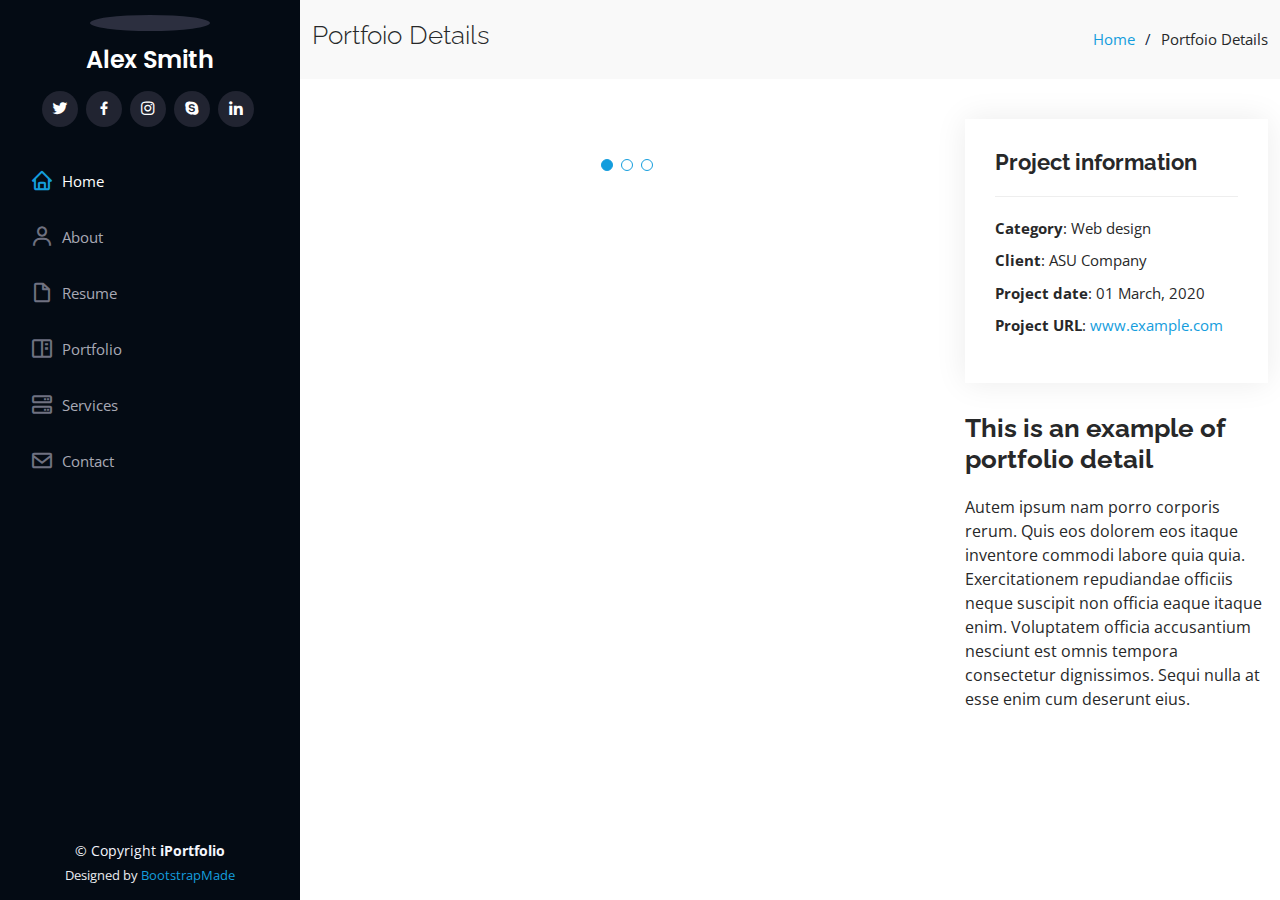
==== portfolio-details.html @ 9ef7882c "portfolio" ====
<!DOCTYPE html>
<html lang="en">

<head>
  <meta charset="utf-8">
  <meta content="width=device-width, initial-scale=1.0" name="viewport">

  <title>Portfolio Details - iPortfolio Bootstrap Template</title>
  <meta content="" name="description">
  <meta content="" name="keywords">

  <!-- Favicons -->
  <link href="assets/img/favicon.png" rel="icon">
  <link href="assets/img/apple-touch-icon.png" rel="apple-touch-icon">

  <!-- Google Fonts -->
  <link href="https://fonts.googleapis.com/css?family=Open+Sans:300,300i,400,400i,600,600i,700,700i|Raleway:300,300i,400,400i,500,500i,600,600i,700,700i|Poppins:300,300i,400,400i,500,500i,600,600i,700,700i" rel="stylesheet">

  <!-- Vendor CSS Files -->
  <link href="assets/vendor/aos/aos.css" rel="stylesheet">
  <link href="assets/vendor/bootstrap/css/bootstrap.min.css" rel="stylesheet">
  <link href="assets/vendor/bootstrap-icons/bootstrap-icons.css" rel="stylesheet">
  <link href="assets/vendor/boxicons/css/boxicons.min.css" rel="stylesheet">
  <link href="assets/vendor/glightbox/css/glightbox.min.css" rel="stylesheet">
  <link href="assets/vendor/swiper/swiper-bundle.min.css" rel="stylesheet">

  <!-- Template Main CSS File -->
  <link href="assets/css/style.css" rel="stylesheet">

  <!-- =======================================================
  * Template Name: iPortfolio - v3.3.0
  * Template URL: https://bootstrapmade.com/iportfolio-bootstrap-portfolio-websites-template/
  * Author: BootstrapMade.com
  * License: https://bootstrapmade.com/license/
  ======================================================== -->
</head>

<body>

  <!-- ======= Mobile nav toggle button ======= -->
  <i class="bi bi-list mobile-nav-toggle d-xl-none"></i>

  <!-- ======= Header ======= -->
  <header id="header">
    <div class="d-flex flex-column">

      <div class="profile">
        <img src="assets/img/profile-img.jpg" alt="" class="img-fluid rounded-circle">
        <h1 class="text-light"><a href="index.html">Alex Smith</a></h1>
        <div class="social-links mt-3 text-center">
          <a href="#" class="twitter"><i class="bx bxl-twitter"></i></a>
          <a href="#" class="facebook"><i class="bx bxl-facebook"></i></a>
          <a href="#" class="instagram"><i class="bx bxl-instagram"></i></a>
          <a href="#" class="google-plus"><i class="bx bxl-skype"></i></a>
          <a href="#" class="linkedin"><i class="bx bxl-linkedin"></i></a>
        </div>
      </div>

      <nav id="navbar" class="nav-menu navbar">
        <ul>
          <li><a href="#hero" class="nav-link scrollto active"><i class="bx bx-home"></i> <span>Home</span></a></li>
          <li><a href="#about" class="nav-link scrollto"><i class="bx bx-user"></i> <span>About</span></a></li>
          <li><a href="#resume" class="nav-link scrollto"><i class="bx bx-file-blank"></i> <span>Resume</span></a></li>
          <li><a href="#portfolio" class="nav-link scrollto"><i class="bx bx-book-content"></i> <span>Portfolio</span></a></li>
          <li><a href="#services" class="nav-link scrollto"><i class="bx bx-server"></i> <span>Services</span></a></li>
          <li><a href="#contact" class="nav-link scrollto"><i class="bx bx-envelope"></i> <span>Contact</span></a></li>
        </ul>
      </nav><!-- .nav-menu -->
    </div>
  </header><!-- End Header -->

  <main id="main">

    <!-- ======= Breadcrumbs ======= -->
    <section id="breadcrumbs" class="breadcrumbs">
      <div class="container">

        <div class="d-flex justify-content-between align-items-center">
          <h2>Portfoio Details</h2>
          <ol>
            <li><a href="index.html">Home</a></li>
            <li>Portfoio Details</li>
          </ol>
        </div>

      </div>
    </section><!-- End Breadcrumbs -->

    <!-- ======= Portfolio Details Section ======= -->
    <section id="portfolio-details" class="portfolio-details">
      <div class="container">

        <div class="row gy-4">

          <div class="col-lg-8">
            <div class="portfolio-details-slider swiper-container">
              <div class="swiper-wrapper align-items-center">

                <div class="swiper-slide">
                  <img src="assets/img/portfolio/portfolio-details-1.jpg" alt="">
                </div>

                <div class="swiper-slide">
                  <img src="assets/img/portfolio/portfolio-details-2.jpg" alt="">
                </div>

                <div class="swiper-slide">
                  <img src="assets/img/portfolio/portfolio-details-3.jpg" alt="">
                </div>

              </div>
              <div class="swiper-pagination"></div>
            </div>
          </div>

          <div class="col-lg-4">
            <div class="portfolio-info">
              <h3>Project information</h3>
              <ul>
                <li><strong>Category</strong>: Web design</li>
                <li><strong>Client</strong>: ASU Company</li>
                <li><strong>Project date</strong>: 01 March, 2020</li>
                <li><strong>Project URL</strong>: <a href="#">www.example.com</a></li>
              </ul>
            </div>
            <div class="portfolio-description">
              <h2>This is an example of portfolio detail</h2>
              <p>
                Autem ipsum nam porro corporis rerum. Quis eos dolorem eos itaque inventore commodi labore quia quia. Exercitationem repudiandae officiis neque suscipit non officia eaque itaque enim. Voluptatem officia accusantium nesciunt est omnis tempora consectetur dignissimos. Sequi nulla at esse enim cum deserunt eius.
              </p>
            </div>
          </div>

        </div>

      </div>
    </section><!-- End Portfolio Details Section -->

  </main><!-- End #main -->

  <!-- ======= Footer ======= -->
  <footer id="footer">
    <div class="container">
      <div class="copyright">
        &copy; Copyright <strong><span>iPortfolio</span></strong>
      </div>
      <div class="credits">
        <!-- All the links in the footer should remain intact. -->
        <!-- You can delete the links only if you purchased the pro version. -->
        <!-- Licensing information: https://bootstrapmade.com/license/ -->
        <!-- Purchase the pro version with working PHP/AJAX contact form: https://bootstrapmade.com/iportfolio-bootstrap-portfolio-websites-template/ -->
        Designed by <a href="https://bootstrapmade.com/">BootstrapMade</a>
      </div>
    </div>
  </footer><!-- End  Footer -->

  <a href="#" class="back-to-top d-flex align-items-center justify-content-center"><i class="bi bi-arrow-up-short"></i></a>

  <!-- Vendor JS Files -->
  <script src="assets/vendor/aos/aos.js"></script>
  <script src="assets/vendor/bootstrap/js/bootstrap.bundle.min.js"></script>
  <script src="assets/vendor/glightbox/js/glightbox.min.js"></script>
  <script src="assets/vendor/isotope-layout/isotope.pkgd.min.js"></script>
  <script src="assets/vendor/php-email-form/validate.js"></script>
  <script src="assets/vendor/purecounter/purecounter.js"></script>
  <script src="assets/vendor/swiper/swiper-bundle.min.js"></script>
  <script src="assets/vendor/typed.js/typed.min.js"></script>
  <script src="assets/vendor/waypoints/noframework.waypoints.js"></script>

  <!-- Template Main JS File -->
  <script src="assets/js/main.js"></script>

</body>

</html>
---- assets/css/style.css ----
/**
* Template Name: iPortfolio - v3.3.0
* Template URL: https://bootstrapmade.com/iportfolio-bootstrap-portfolio-websites-template/
* Author: BootstrapMade.com
* License: https://bootstrapmade.com/license/
*/

/*--------------------------------------------------------------
# General
--------------------------------------------------------------*/
body {
  font-family: "Open Sans", sans-serif;
  color: #272829;
}

a {
  color: #149ddd;
  text-decoration: none;
}

a:hover {
  color: #37b3ed;
  text-decoration: none;
}

h1, h2, h3, h4, h5, h6 {
  font-family: "Raleway", sans-serif;
}

/*--------------------------------------------------------------
# Back to top button
--------------------------------------------------------------*/
.back-to-top {
  position: fixed;
  visibility: hidden;
  opacity: 0;
  right: 15px;
  bottom: 15px;
  z-index: 996;
  background: #149ddd;
  width: 40px;
  height: 40px;
  border-radius: 50px;
  transition: all 0.4s;
}

.back-to-top i {
  font-size: 28px;
  color: #fff;
  line-height: 0;
}

.back-to-top:hover {
  background: #2eafec;
  color: #fff;
}

.back-to-top.active {
  visibility: visible;
  opacity: 1;
}

/*--------------------------------------------------------------
# Header
--------------------------------------------------------------*/
#header {
  position: fixed;
  top: 0;
  left: 0;
  bottom: 0;
  width: 300px;
  transition: all ease-in-out 0.5s;
  z-index: 9997;
  transition: all 0.5s;
  padding: 0 15px;
  background: #040b14;
  overflow-y: auto;
}

#header .profile img {
  margin: 15px auto;
  display: block;
  width: 120px;
  border: 8px solid #2c2f3f;
}

#header .profile h1 {
  font-size: 24px;
  margin: 0;
  padding: 0;
  font-weight: 600;
  -moz-text-align-last: center;
  text-align-last: center;
  font-family: "Poppins", sans-serif;
}

#header .profile h1 a, #header .profile h1 a:hover {
  color: #fff;
  text-decoration: none;
}

#header .profile .social-links a {
  font-size: 18px;
  display: inline-block;
  background: #212431;
  color: #fff;
  line-height: 1;
  padding: 8px 0;
  margin-right: 4px;
  border-radius: 50%;
  text-align: center;
  width: 36px;
  height: 36px;
  transition: 0.3s;
}

#header .profile .social-links a:hover {
  background: #149ddd;
  color: #fff;
  text-decoration: none;
}

#main {
  margin-left: 300px;
}

@media (max-width: 1199px) {
  #header {
    left: -300px;
  }
  #main {
    margin-left: 0;
  }
}

/*--------------------------------------------------------------
# Navigation Menu
--------------------------------------------------------------*/
/* Desktop Navigation */
.nav-menu {
  padding: 30px 0 0 0;
}

.nav-menu * {
  margin: 0;
  padding: 0;
  list-style: none;
}

.nav-menu > ul > li {
  position: relative;
  white-space: nowrap;
}

.nav-menu a, .nav-menu a:focus {
  display: flex;
  align-items: center;
  color: #a8a9b4;
  padding: 12px 15px;
  margin-bottom: 8px;
  transition: 0.3s;
  font-size: 15px;
}

.nav-menu a i, .nav-menu a:focus i {
  font-size: 24px;
  padding-right: 8px;
  color: #6f7180;
}

.nav-menu a:hover, .nav-menu .active, .nav-menu .active:focus, .nav-menu li:hover > a {
  text-decoration: none;
  color: #fff;
}

.nav-menu a:hover i, .nav-menu .active i, .nav-menu .active:focus i, .nav-menu li:hover > a i {
  color: #149ddd;
}

/* Mobile Navigation */
.mobile-nav-toggle {
  position: fixed;
  right: 15px;
  top: 15px;
  z-index: 9998;
  border: 0;
  font-size: 24px;
  transition: all 0.4s;
  outline: none !important;
  background-color: #149ddd;
  color: #fff;
  width: 40px;
  height: 40px;
  display: inline-flex;
  align-items: center;
  justify-content: center;
  line-height: 0;
  border-radius: 50px;
  cursor: pointer;
}

.mobile-nav-active {
  overflow: hidden;
}

.mobile-nav-active #header {
  left: 0;
}

/*--------------------------------------------------------------
# Hero Section
--------------------------------------------------------------*/
#hero {
  width: 100%;
  height: 100vh;
  background: url("../img/pradip-bg.jpg") top center;
  background-size: cover;
}

#hero:before {
  content: "";
  background: rgba(5, 13, 24, 0.3);
  position: absolute;
  bottom: 0;
  top: 0;
  left: 0;
  right: 0;
  z-index: 1;
}

#hero .hero-container {
  position: relative;
  z-index: 2;
  min-width: 300px;
}

#hero h1 {
  margin: 0 0 10px 0;
  font-size: 64px;
  font-weight: 700;
  line-height: 56px;
  color: #fff;
}

#hero p {
  color: #fff;
  margin-bottom: 50px;
  font-size: 26px;
  font-family: "Poppins", sans-serif;
}

#hero p span {
  color: #fff;
  padding-bottom: 4px;
  letter-spacing: 1px;
  border-bottom: 3px solid #149ddd;
}

@media (min-width: 1024px) {
  #hero {
    background-attachment: fixed;
  }
}

@media (max-width: 768px) {
  #hero h1 {
    font-size: 28px;
    line-height: 36px;
  }
  #hero h2 {
    font-size: 18px;
    line-height: 24px;
    margin-bottom: 30px;
  }
}

/*--------------------------------------------------------------
# Sections General
--------------------------------------------------------------*/
section {
  padding: 60px 0;
  overflow: hidden;
}

.section-bg {
  background: #f5f8fd;
}

.section-title {
  padding-bottom: 30px;
}

.section-title h2 {
  font-size: 32px;
  font-weight: bold;
  margin-bottom: 20px;
  padding-bottom: 20px;
  position: relative;
  color: #173b6c;
}

.section-title h2::after {
  content: '';
  position: absolute;
  display: block;
  width: 50px;
  height: 3px;
  background: #149ddd;
  bottom: 0;
  left: 0;
}

.section-title p {
  margin-bottom: 0;
}

/*--------------------------------------------------------------
# About
--------------------------------------------------------------*/
.about .content h3 {
  font-weight: 700;
  font-size: 26px;
  color: #173b6c;
}

.about .content ul {
  list-style: none;
  padding: 0;
}

.about .content ul li {
  margin-bottom: 20px;
  display: flex;
  align-items: center;
}

.about .content ul strong {
  margin-right: 10px;
}

.about .content ul i {
  font-size: 16px;
  margin-right: 5px;
  color: #149ddd;
  line-height: 0;
}

.about .content p:last-child {
  margin-bottom: 0;
}

/*--------------------------------------------------------------
# Facts
--------------------------------------------------------------*/
.facts {
  padding-bottom: 30px;
}

.facts .count-box {
  padding: 30px;
  width: 100%;
}

.facts .count-box i {
  display: block;
  font-size: 44px;
  color: #149ddd;
  float: left;
  line-height: 0;
}

.facts .count-box span {
  font-size: 48px;
  line-height: 40px;
  display: block;
  font-weight: 700;
  color: #050d18;
  margin-left: 60px;
}

.facts .count-box p {
  padding: 15px 0 0 0;
  margin: 0 0 0 60px;
  font-family: "Raleway", sans-serif;
  font-size: 14px;
  color: #122f57;
}

.facts .count-box a {
  font-weight: 600;
  display: block;
  margin-top: 20px;
  color: #122f57;
  font-size: 15px;
  font-family: "Poppins", sans-serif;
  transition: ease-in-out 0.3s;
}

.facts .count-box a:hover {
  color: #1f5297;
}

/*--------------------------------------------------------------
# Akills
--------------------------------------------------------------*/
.skills .progress {
  height: 60px;
  display: block;
  background: none;
  border-radius: 0;
}

.skills .progress .skill {
  padding: 0;
  margin: 0 0 6px 0;
  text-transform: uppercase;
  display: block;
  font-weight: 600;
  font-family: "Poppins", sans-serif;
  color: #050d18;
}

.skills .progress .skill .val {
  float: right;
  font-style: normal;
}

.skills .progress-bar-wrap {
  background: #dce8f8;
  height: 10px;
}

.skills .progress-bar {
  width: 1px;
  height: 10px;
  transition: .9s;
  background-color: #149ddd;
}

/*--------------------------------------------------------------
# Resume
--------------------------------------------------------------*/
.resume .resume-title {
  font-size: 26px;
  font-weight: 700;
  margin-top: 20px;
  margin-bottom: 20px;
  color: #050d18;
}

.resume .resume-item {
  padding: 0 0 20px 20px;
  margin-top: -2px;
  border-left: 2px solid #1f5297;
  position: relative;
}

.resume .resume-item h4 {
  line-height: 18px;
  font-size: 18px;
  font-weight: 600;
  text-transform: uppercase;
  font-family: "Poppins", sans-serif;
  color: #050d18;
  margin-bottom: 10px;
}

.resume .resume-item h5 {
  font-size: 16px;
  background: #e4edf9;
  padding: 5px 15px;
  display: inline-block;
  font-weight: 600;
  margin-bottom: 10px;
}

.resume .resume-item ul {
  padding-left: 20px;
}

.resume .resume-item ul li {
  padding-bottom: 10px;
}

.resume .resume-item:last-child {
  padding-bottom: 0;
}

.resume .resume-item::before {
  content: "";
  position: absolute;
  width: 16px;
  height: 16px;
  border-radius: 50px;
  left: -9px;
  top: 0;
  background: #fff;
  border: 2px solid #1f5297;
}

/*--------------------------------------------------------------
# Portfolio
--------------------------------------------------------------*/
.portfolio .portfolio-item {
  margin-bottom: 30px;
}

.portfolio #portfolio-flters {
  padding: 0;
  margin: 0 auto 35px auto;
  list-style: none;
  text-align: center;
  background: #fff;
  border-radius: 50px;
  padding: 2px 15px;
}

.portfolio #portfolio-flters li {
  cursor: pointer;
  display: inline-block;
  padding: 10px 15px 8px 15px;
  font-size: 14px;
  font-weight: 600;
  line-height: 1;
  text-transform: uppercase;
  color: #272829;
  margin-bottom: 5px;
  transition: all 0.3s ease-in-out;
}

.portfolio #portfolio-flters li:hover, .portfolio #portfolio-flters li.filter-active {
  color: #149ddd;
}

.portfolio #portfolio-flters li:last-child {
  margin-right: 0;
}

.portfolio .portfolio-wrap {
  transition: 0.3s;
  position: relative;
  overflow: hidden;
  z-index: 1;
}

.portfolio .portfolio-wrap::before {
  content: "";
  background: rgba(255, 255, 255, 0.5);
  position: absolute;
  left: 0;
  right: 0;
  top: 0;
  bottom: 0;
  transition: all ease-in-out 0.3s;
  z-index: 2;
  opacity: 0;
}

.portfolio .portfolio-wrap .portfolio-links {
  opacity: 1;
  left: 0;
  right: 0;
  bottom: -60px;
  z-index: 3;
  position: absolute;
  transition: all ease-in-out 0.3s;
  display: flex;
  justify-content: center;
}

.portfolio .portfolio-wrap .portfolio-links a {
  color: #fff;
  font-size: 28px;
  text-align: center;
  background: rgba(20, 157, 221, 0.75);
  transition: 0.3s;
  width: 50%;
}

.portfolio .portfolio-wrap .portfolio-links a:hover {
  background: rgba(20, 157, 221, 0.95);
}

.portfolio .portfolio-wrap .portfolio-links a + a {
  border-left: 1px solid #37b3ed;
}

.portfolio .portfolio-wrap:hover::before {
  top: 0;
  left: 0;
  right: 0;
  bottom: 0;
  opacity: 1;
}

.portfolio .portfolio-wrap:hover .portfolio-links {
  opacity: 1;
  bottom: 0;
}

/*--------------------------------------------------------------
# Portfolio Details
--------------------------------------------------------------*/
.portfolio-details {
  padding-top: 40px;
}

.portfolio-details .portfolio-details-slider img {
  width: 100%;
}

.portfolio-details .portfolio-details-slider .swiper-pagination {
  margin-top: 20px;
  position: relative;
}

.portfolio-details .portfolio-details-slider .swiper-pagination .swiper-pagination-bullet {
  width: 12px;
  height: 12px;
  background-color: #fff;
  opacity: 1;
  border: 1px solid #149ddd;
}

.portfolio-details .portfolio-details-slider .swiper-pagination .swiper-pagination-bullet-active {
  background-color: #149ddd;
}

.portfolio-details .portfolio-info {
  padding: 30px;
  box-shadow: 0px 0 30px rgba(5, 13, 24, 0.08);
}

.portfolio-details .portfolio-info h3 {
  font-size: 22px;
  font-weight: 700;
  margin-bottom: 20px;
  padding-bottom: 20px;
  border-bottom: 1px solid #eee;
}

.portfolio-details .portfolio-info ul {
  list-style: none;
  padding: 0;
  font-size: 15px;
}

.portfolio-details .portfolio-info ul li + li {
  margin-top: 10px;
}

.portfolio-details .portfolio-description {
  padding-top: 30px;
}

.portfolio-details .portfolio-description h2 {
  font-size: 26px;
  font-weight: 700;
  margin-bottom: 20px;
}

.portfolio-details .portfolio-description p {
  padding: 0;
}

/*--------------------------------------------------------------
# Services
--------------------------------------------------------------*/
.services .icon-box {
  margin-bottom: 20px;
}

.services .icon {
  float: left;
  display: flex;
  align-items: center;
  justify-content: center;
  width: 54px;
  height: 54px;
  background: #149ddd;
  border-radius: 50%;
  transition: 0.5s;
  border: 1px solid #149ddd;
}

.services .icon i {
  color: #fff;
  font-size: 24px;
  line-height: 0;
}

.services .icon-box:hover .icon {
  background: #fff;
}

.services .icon-box:hover .icon i {
  color: #149ddd;
}

.services .title {
  margin-left: 80px;
  font-weight: 700;
  margin-bottom: 15px;
  font-size: 18px;
}

.services .title a {
  color: #343a40;
}

.services .title a:hover {
  color: #149ddd;
}

.services .description {
  margin-left: 80px;
  line-height: 24px;
  font-size: 14px;
}

/*--------------------------------------------------------------
# Testimonials
--------------------------------------------------------------*/
.testimonials .testimonial-item {
  box-sizing: content-box;
  text-align: center;
  min-height: 320px;
}

.testimonials .testimonial-item .testimonial-img {
  width: 90px;
  border-radius: 50%;
  margin: 0 auto;
}

.testimonials .testimonial-item h3 {
  font-size: 18px;
  font-weight: bold;
  margin: 10px 0 5px 0;
  color: #111;
}

.testimonials .testimonial-item h4 {
  font-size: 14px;
  color: #999;
  margin: 0;
}

.testimonials .testimonial-item .quote-icon-left, .testimonials .testimonial-item .quote-icon-right {
  color: #c3e8fa;
  font-size: 26px;
}

.testimonials .testimonial-item .quote-icon-left {
  display: inline-block;
  left: -5px;
  position: relative;
}

.testimonials .testimonial-item .quote-icon-right {
  display: inline-block;
  right: -5px;
  position: relative;
  top: 10px;
}

.testimonials .testimonial-item p {
  font-style: italic;
  margin: 0 15px 15px 15px;
  padding: 20px;
  background: #fff;
  position: relative;
  margin-bottom: 35px;
  border-radius: 6px;
  box-shadow: 0px 2px 15px rgba(0, 0, 0, 0.1);
}

.testimonials .testimonial-item p::after {
  content: "";
  width: 0;
  height: 0;
  border-top: 20px solid #fff;
  border-right: 20px solid transparent;
  border-left: 20px solid transparent;
  position: absolute;
  bottom: -20px;
  left: calc(50% - 20px);
}

.testimonials .swiper-pagination {
  margin-top: 20px;
  position: relative;
}

.testimonials .swiper-pagination .swiper-pagination-bullet {
  width: 12px;
  height: 12px;
  background-color: #fff;
  opacity: 1;
  border: 1px solid #149ddd;
}

.testimonials .swiper-pagination .swiper-pagination-bullet-active {
  background-color: #149ddd;
}

/*--------------------------------------------------------------
# Contact
--------------------------------------------------------------*/
.contact {
  padding-bottom: 130px;
}

.contact .info {
  padding: 30px;
  background: #fff;
  width: 100%;
  box-shadow: 0 0 24px 0 rgba(0, 0, 0, 0.12);
}

.contact .info i {
  font-size: 20px;
  color: #149ddd;
  float: left;
  width: 44px;
  height: 44px;
  background: #dff3fc;
  display: flex;
  justify-content: center;
  align-items: center;
  border-radius: 50px;
  transition: all 0.3s ease-in-out;
}

.contact .info h4 {
  padding: 0 0 0 60px;
  font-size: 22px;
  font-weight: 600;
  margin-bottom: 5px;
  color: #050d18;
}

.contact .info p {
  padding: 0 0 10px 60px;
  margin-bottom: 20px;
  font-size: 14px;
  color: #173b6c;
}

.contact .info .email p {
  padding-top: 5px;
}

.contact .info .social-links {
  padding-left: 60px;
}

.contact .info .social-links a {
  font-size: 18px;
  display: inline-block;
  background: #333;
  color: #fff;
  line-height: 1;
  padding: 8px 0;
  border-radius: 50%;
  text-align: center;
  width: 36px;
  height: 36px;
  transition: 0.3s;
  margin-right: 10px;
}

.contact .info .social-links a:hover {
  background: #149ddd;
  color: #fff;
}

.contact .info .email:hover i, .contact .info .address:hover i, .contact .info .phone:hover i {
  background: #149ddd;
  color: #fff;
}

.contact .php-email-form {
  width: 100%;
  padding: 30px;
  background: #fff;
  box-shadow: 0 0 24px 0 rgba(0, 0, 0, 0.12);
}

.contact .php-email-form .form-group {
  padding-bottom: 8px;
}

.contact .php-email-form .validate {
  display: none;
  color: red;
  margin: 0 0 15px 0;
  font-weight: 400;
  font-size: 13px;
}

.contact .php-email-form .error-message {
  display: none;
  color: #fff;
  background: #ed3c0d;
  text-align: left;
  padding: 15px;
  font-weight: 600;
}

.contact .php-email-form .error-message br + br {
  margin-top: 25px;
}

.contact .php-email-form .sent-message {
  display: none;
  color: #fff;
  background: #18d26e;
  text-align: center;
  padding: 15px;
  font-weight: 600;
}

.contact .php-email-form .loading {
  display: none;
  background: #fff;
  text-align: center;
  padding: 15px;
}

.contact .php-email-form .loading:before {
  content: "";
  display: inline-block;
  border-radius: 50%;
  width: 24px;
  height: 24px;
  margin: 0 10px -6px 0;
  border: 3px solid #18d26e;
  border-top-color: #eee;
  -webkit-animation: animate-loading 1s linear infinite;
  animation: animate-loading 1s linear infinite;
}

.contact .php-email-form .form-group {
  margin-bottom: 15px;
}

.contact .php-email-form label {
  padding-bottom: 8px;
}

.contact .php-email-form input, .contact .php-email-form textarea {
  border-radius: 0;
  box-shadow: none;
  font-size: 14px;
}

.contact .php-email-form input {
  height: 44px;
}

.contact .php-email-form textarea {
  padding: 10px 15px;
}

.contact .php-email-form button[type="submit"] {
  background: #149ddd;
  border: 0;
  padding: 10px 24px;
  color: #fff;
  transition: 0.4s;
  border-radius: 4px;
}

.contact .php-email-form button[type="submit"]:hover {
  background: #37b3ed;
}

@-webkit-keyframes animate-loading {
  0% {
    transform: rotate(0deg);
  }
  100% {
    transform: rotate(360deg);
  }
}

@keyframes animate-loading {
  0% {
    transform: rotate(0deg);
  }
  100% {
    transform: rotate(360deg);
  }
}

/*--------------------------------------------------------------
# Breadcrumbs
--------------------------------------------------------------*/
.breadcrumbs {
  padding: 20px 0;
  background: #f9f9f9;
}

.breadcrumbs h2 {
  font-size: 26px;
  font-weight: 300;
}

.breadcrumbs ol {
  display: flex;
  flex-wrap: wrap;
  list-style: none;
  padding: 0;
  margin: 0;
  font-size: 15px;
}

.breadcrumbs ol li + li {
  padding-left: 10px;
}

.breadcrumbs ol li + li::before {
  display: inline-block;
  padding-right: 10px;
  color: #0e2442;
  content: "/";
}

@media (max-width: 768px) {
  .breadcrumbs .d-flex {
    display: block !important;
  }
  .breadcrumbs ol {
    display: block;
  }
  .breadcrumbs ol li {
    display: inline-block;
  }
}

/*--------------------------------------------------------------
# Footer
--------------------------------------------------------------*/
#footer {
  padding: 15px;
  color: #f4f6fd;
  font-size: 14px;
  position: fixed;
  left: 0;
  bottom: 0;
  width: 300px;
  z-index: 9999;
  background: #040b14;
}

#footer .copyright {
  text-align: center;
}

#footer .credits {
  padding-top: 5px;
  text-align: center;
  font-size: 13px;
  color: #eaebf0;
}

@media (max-width: 1199px) {
  #footer {
    position: static;
    width: auto;
    padding-right: 20px 15px;
  }
}
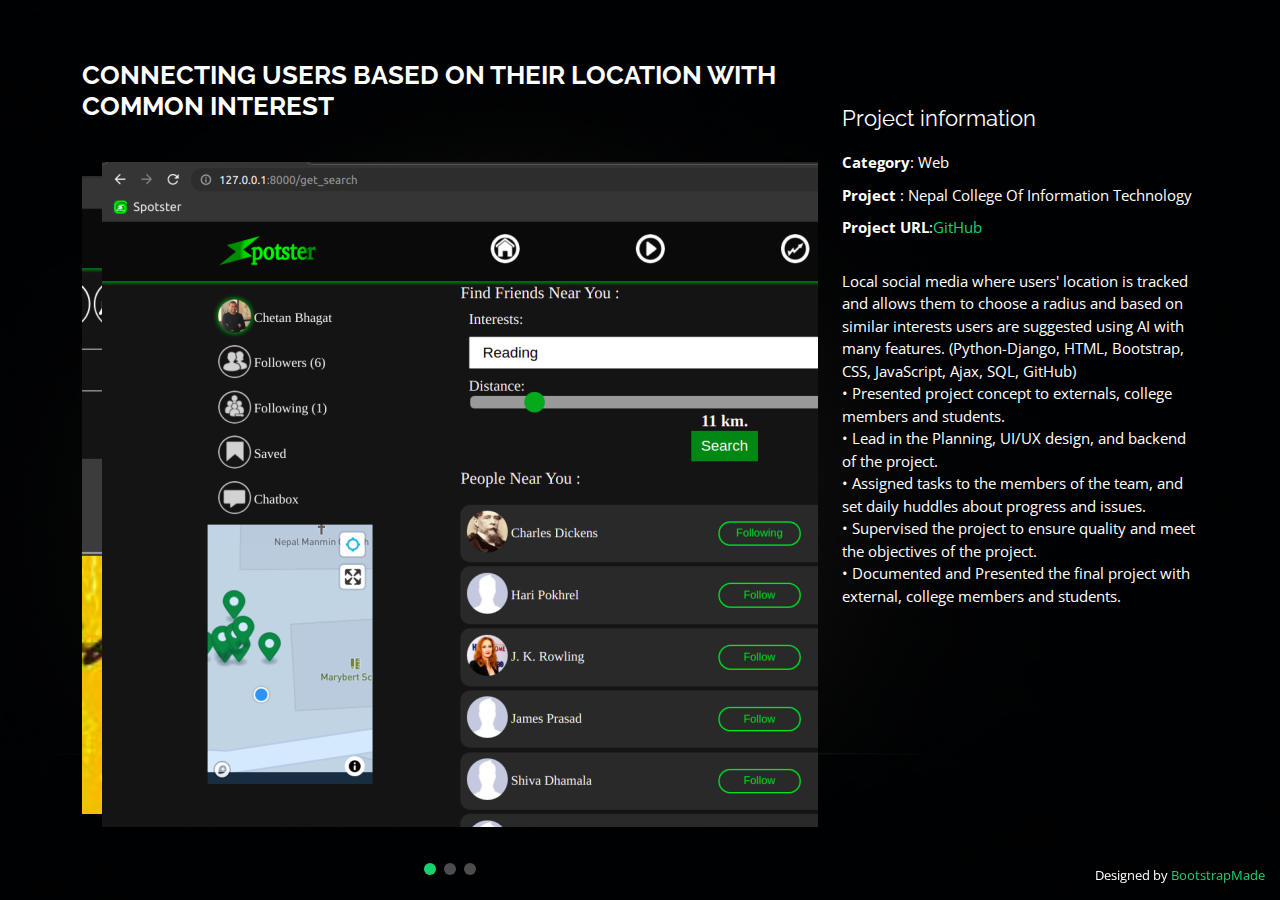
==== commit 7a5e91df: "New portfolio" ====
--- a/portfolio-details.html
+++ b/portfolio-details.html
@@ -1,175 +1,121 @@
-<!DOCTYPE html>
-<html lang="en">
-
-<head>
-  <meta charset="utf-8">
-  <meta content="width=device-width, initial-scale=1.0" name="viewport">
-
-  <title>Portfolio Details - iPortfolio Bootstrap Template</title>
-  <meta content="" name="description">
-  <meta content="" name="keywords">
-
-  <!-- Favicons -->
-  <link href="assets/img/favicon.png" rel="icon">
-  <link href="assets/img/apple-touch-icon.png" rel="apple-touch-icon">
-
-  <!-- Google Fonts -->
-  <link href="https://fonts.googleapis.com/css?family=Open+Sans:300,300i,400,400i,600,600i,700,700i|Raleway:300,300i,400,400i,500,500i,600,600i,700,700i|Poppins:300,300i,400,400i,500,500i,600,600i,700,700i" rel="stylesheet">
-
-  <!-- Vendor CSS Files -->
-  <link href="assets/vendor/aos/aos.css" rel="stylesheet">
-  <link href="assets/vendor/bootstrap/css/bootstrap.min.css" rel="stylesheet">
-  <link href="assets/vendor/bootstrap-icons/bootstrap-icons.css" rel="stylesheet">
-  <link href="assets/vendor/boxicons/css/boxicons.min.css" rel="stylesheet">
-  <link href="assets/vendor/glightbox/css/glightbox.min.css" rel="stylesheet">
-  <link href="assets/vendor/swiper/swiper-bundle.min.css" rel="stylesheet">
-
-  <!-- Template Main CSS File -->
-  <link href="assets/css/style.css" rel="stylesheet">
-
-  <!-- =======================================================
-  * Template Name: iPortfolio - v3.3.0
-  * Template URL: https://bootstrapmade.com/iportfolio-bootstrap-portfolio-websites-template/
-  * Author: BootstrapMade.com
-  * License: https://bootstrapmade.com/license/
-  ======================================================== -->
-</head>
-
-<body>
-
-  <!-- ======= Mobile nav toggle button ======= -->
-  <i class="bi bi-list mobile-nav-toggle d-xl-none"></i>
-
-  <!-- ======= Header ======= -->
-  <header id="header">
-    <div class="d-flex flex-column">
-
-      <div class="profile">
-        <img src="assets/img/profile-img.jpg" alt="" class="img-fluid rounded-circle">
-        <h1 class="text-light"><a href="index.html">Alex Smith</a></h1>
-        <div class="social-links mt-3 text-center">
-          <a href="#" class="twitter"><i class="bx bxl-twitter"></i></a>
-          <a href="#" class="facebook"><i class="bx bxl-facebook"></i></a>
-          <a href="#" class="instagram"><i class="bx bxl-instagram"></i></a>
-          <a href="#" class="google-plus"><i class="bx bxl-skype"></i></a>
-          <a href="#" class="linkedin"><i class="bx bxl-linkedin"></i></a>
-        </div>
-      </div>
-
-      <nav id="navbar" class="nav-menu navbar">
-        <ul>
-          <li><a href="#hero" class="nav-link scrollto active"><i class="bx bx-home"></i> <span>Home</span></a></li>
-          <li><a href="#about" class="nav-link scrollto"><i class="bx bx-user"></i> <span>About</span></a></li>
-          <li><a href="#resume" class="nav-link scrollto"><i class="bx bx-file-blank"></i> <span>Resume</span></a></li>
-          <li><a href="#portfolio" class="nav-link scrollto"><i class="bx bx-book-content"></i> <span>Portfolio</span></a></li>
-          <li><a href="#services" class="nav-link scrollto"><i class="bx bx-server"></i> <span>Services</span></a></li>
-          <li><a href="#contact" class="nav-link scrollto"><i class="bx bx-envelope"></i> <span>Contact</span></a></li>
-        </ul>
-      </nav><!-- .nav-menu -->
-    </div>
-  </header><!-- End Header -->
-
-  <main id="main">
-
-    <!-- ======= Breadcrumbs ======= -->
-    <section id="breadcrumbs" class="breadcrumbs">
-      <div class="container">
-
-        <div class="d-flex justify-content-between align-items-center">
-          <h2>Portfoio Details</h2>
-          <ol>
-            <li><a href="index.html">Home</a></li>
-            <li>Portfoio Details</li>
-          </ol>
-        </div>
-
-      </div>
-    </section><!-- End Breadcrumbs -->
-
-    <!-- ======= Portfolio Details Section ======= -->
-    <section id="portfolio-details" class="portfolio-details">
-      <div class="container">
-
-        <div class="row gy-4">
-
-          <div class="col-lg-8">
-            <div class="portfolio-details-slider swiper-container">
-              <div class="swiper-wrapper align-items-center">
-
-                <div class="swiper-slide">
-                  <img src="assets/img/portfolio/portfolio-details-1.jpg" alt="">
-                </div>
-
-                <div class="swiper-slide">
-                  <img src="assets/img/portfolio/portfolio-details-2.jpg" alt="">
-                </div>
-
-                <div class="swiper-slide">
-                  <img src="assets/img/portfolio/portfolio-details-3.jpg" alt="">
-                </div>
-
-              </div>
-              <div class="swiper-pagination"></div>
-            </div>
-          </div>
-
-          <div class="col-lg-4">
-            <div class="portfolio-info">
-              <h3>Project information</h3>
-              <ul>
-                <li><strong>Category</strong>: Web design</li>
-                <li><strong>Client</strong>: ASU Company</li>
-                <li><strong>Project date</strong>: 01 March, 2020</li>
-                <li><strong>Project URL</strong>: <a href="#">www.example.com</a></li>
-              </ul>
-            </div>
-            <div class="portfolio-description">
-              <h2>This is an example of portfolio detail</h2>
-              <p>
-                Autem ipsum nam porro corporis rerum. Quis eos dolorem eos itaque inventore commodi labore quia quia. Exercitationem repudiandae officiis neque suscipit non officia eaque itaque enim. Voluptatem officia accusantium nesciunt est omnis tempora consectetur dignissimos. Sequi nulla at esse enim cum deserunt eius.
-              </p>
-            </div>
-          </div>
-
-        </div>
-
-      </div>
-    </section><!-- End Portfolio Details Section -->
-
-  </main><!-- End #main -->
-
-  <!-- ======= Footer ======= -->
-  <footer id="footer">
-    <div class="container">
-      <div class="copyright">
-        &copy; Copyright <strong><span>iPortfolio</span></strong>
-      </div>
-      <div class="credits">
-        <!-- All the links in the footer should remain intact. -->
-        <!-- You can delete the links only if you purchased the pro version. -->
-        <!-- Licensing information: https://bootstrapmade.com/license/ -->
-        <!-- Purchase the pro version with working PHP/AJAX contact form: https://bootstrapmade.com/iportfolio-bootstrap-portfolio-websites-template/ -->
-        Designed by <a href="https://bootstrapmade.com/">BootstrapMade</a>
-      </div>
-    </div>
-  </footer><!-- End  Footer -->
-
-  <a href="#" class="back-to-top d-flex align-items-center justify-content-center"><i class="bi bi-arrow-up-short"></i></a>
-
-  <!-- Vendor JS Files -->
-  <script src="assets/vendor/aos/aos.js"></script>
-  <script src="assets/vendor/bootstrap/js/bootstrap.bundle.min.js"></script>
-  <script src="assets/vendor/glightbox/js/glightbox.min.js"></script>
-  <script src="assets/vendor/isotope-layout/isotope.pkgd.min.js"></script>
-  <script src="assets/vendor/php-email-form/validate.js"></script>
-  <script src="assets/vendor/purecounter/purecounter.js"></script>
-  <script src="assets/vendor/swiper/swiper-bundle.min.js"></script>
-  <script src="assets/vendor/typed.js/typed.min.js"></script>
-  <script src="assets/vendor/waypoints/noframework.waypoints.js"></script>
-
-  <!-- Template Main JS File -->
-  <script src="assets/js/main.js"></script>
-
-</body>
-
+<!DOCTYPE html>
+<html lang="en">
+
+<head>
+  <meta charset="utf-8">
+  <meta content="width=device-width, initial-scale=1.0" name="viewport">
+
+  <title>Portfolio Details - Personal Bootstrap Template</title>
+  <meta content="" name="description">
+  <meta content="" name="keywords">
+
+  <!-- Favicons -->
+  <link href="assets/img/favicon.png" rel="icon">
+  <link href="assets/img/apple-touch-icon.png" rel="apple-touch-icon">
+
+  <!-- Google Fonts -->
+  <link href="https://fonts.googleapis.com/css?family=Open+Sans:300,300i,400,400i,600,600i,700,700i|Raleway:300,300i,400,400i,500,500i,600,600i,700,700i|Poppins:300,300i,400,400i,500,500i,600,600i,700,700i" rel="stylesheet">
+
+  <!-- Vendor CSS Files -->
+  <link href="assets/vendor/bootstrap/css/bootstrap.min.css" rel="stylesheet">
+  <link href="assets/vendor/bootstrap-icons/bootstrap-icons.css" rel="stylesheet">
+  <link href="assets/vendor/boxicons/css/boxicons.min.css" rel="stylesheet">
+  <link href="assets/vendor/glightbox/css/glightbox.min.css" rel="stylesheet">
+  <link href="assets/vendor/remixicon/remixicon.css" rel="stylesheet">
+  <link href="assets/vendor/swiper/swiper-bundle.min.css" rel="stylesheet">
+
+  <!-- Template Main CSS File -->
+  <link href="assets/css/style.css" rel="stylesheet">
+
+  <!-- =======================================================
+  * Template Name: Personal
+  * Updated: Jan 27 2024 with Bootstrap v5.3.2
+  * Template URL: https://bootstrapmade.com/personal-free-resume-bootstrap-template/
+  * Author: BootstrapMade.com
+  * License: https://bootstrapmade.com/license/
+  ======================================================== -->
+</head>
+
+<body>
+
+  <main id="main">
+
+    <!-- ======= Portfolio Details ======= -->
+    <div id="portfolio-details" class="portfolio-details">
+      <div class="container">
+
+        <div class="row">
+
+          <div class="col-lg-8">
+            <h2 class="portfolio-title">CONNECTING USERS BASED ON THEIR LOCATION WITH COMMON INTEREST</h2>
+
+            <div class="portfolio-details-slider swiper">
+              <div class="swiper-wrapper align-items-center">
+
+                <div class="swiper-slide">
+                  <img src="assets/img/portfolio/finalproject.png" alt="">
+                </div>
+
+                <div class="swiper-slide">
+                  <img src="assets/img/portfolio/final1.png" alt="">
+                </div>
+
+                <div class="swiper-slide">
+                  <img src="assets/img/portfolio/final2.png" alt="">
+                </div>
+
+              </div>
+              <div class="swiper-pagination"></div>
+            </div>
+
+          </div>
+
+          <div class="col-lg-4 portfolio-info">
+            <h3>Project information</h3>
+            <ul>
+              <li><strong>Category</strong>: Web</li>
+              <li><strong>Project </strong>: Nepal College Of Information Technology</li>
+              <li><strong>Project URL</strong>:<a href="https://github.com/pradip026">GitHub</a></li>
+            </ul>
+
+            <p>
+              Local social media where users' location is tracked and allows them to choose a radius and based on similar interests users are suggested using AI with many features. (Python-Django, HTML, Bootstrap, CSS, JavaScript, Ajax, SQL, GitHub)<br>
+
+              • Presented project concept to externals, college members and students.<br>
+              • Lead in the Planning, UI/UX design, and backend of the project.<br>
+              • Assigned tasks to the members of the team, and set daily huddles about progress and issues.<br>
+              • Supervised the project to ensure quality and meet the objectives of the project.<br>
+              • Documented and Presented the final project with external, college members and students.<br>
+            </p>
+          </div>
+
+        </div>
+
+      </div>
+    </div><!-- End Portfolio Details -->
+
+  </main><!-- End #main -->
+
+  <div class="credits">
+    <!-- All the links in the footer should remain intact. -->
+    <!-- You can delete the links only if you purchased the pro version. -->
+    <!-- Licensing information: https://bootstrapmade.com/license/ -->
+    <!-- Purchase the pro version with working PHP/AJAX contact form: https://bootstrapmade.com/personal-free-resume-bootstrap-template/ -->
+    Designed by <a href="https://bootstrapmade.com/">BootstrapMade</a>
+  </div>
+
+  <!-- Vendor JS Files -->
+  <script src="assets/vendor/purecounter/purecounter_vanilla.js"></script>
+  <script src="assets/vendor/bootstrap/js/bootstrap.bundle.min.js"></script>
+  <script src="assets/vendor/glightbox/js/glightbox.min.js"></script>
+  <script src="assets/vendor/isotope-layout/isotope.pkgd.min.js"></script>
+  <script src="assets/vendor/swiper/swiper-bundle.min.js"></script>
+  <script src="assets/vendor/waypoints/noframework.waypoints.js"></script>
+  <script src="assets/vendor/php-email-form/validate.js"></script>
+
+  <!-- Template Main JS File -->
+  <script src="assets/js/main.js"></script>
+
+</body>
+
 </html>